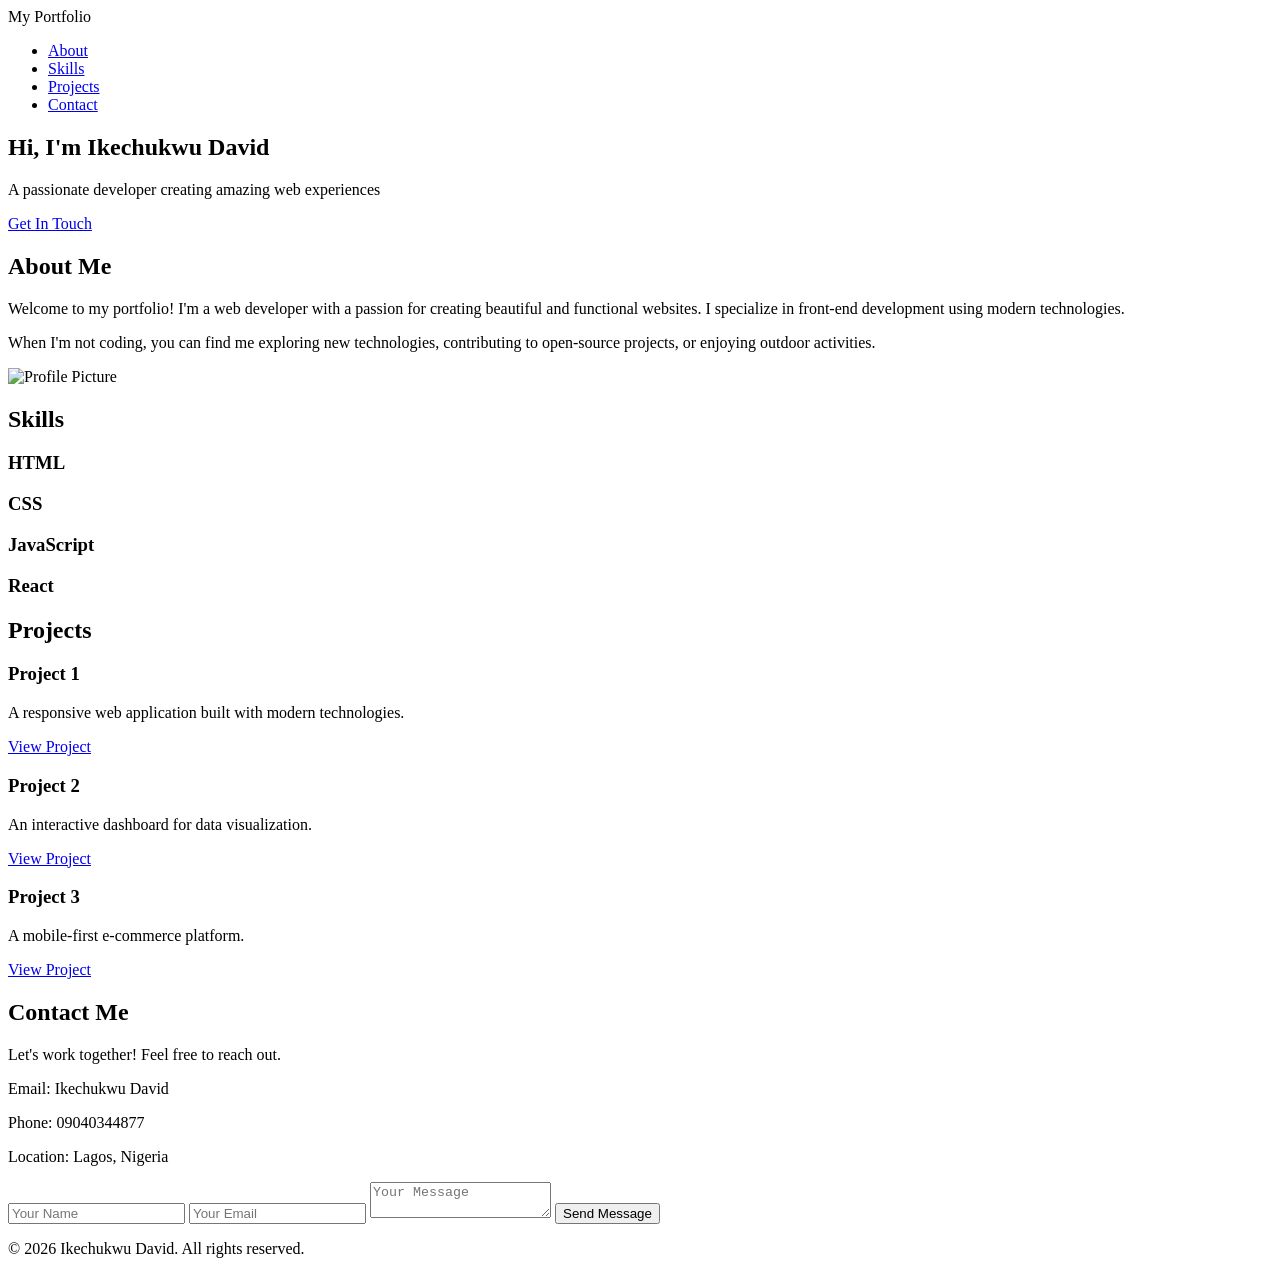
==== index.html @ 1afd5526 "Add files via upload" ====
<!DOCTYPE html>
<html lang="en">
<head>
    <meta charset="UTF-8">
    <meta name="viewport" content="width=device-width, initial-scale=1.0">
    <title>My Portfolio</title>
    <link rel="stylesheet" href="Port.css">
</head>
<body>
    <header>
        <nav>
            <div class="logo">My Portfolio</div>
            <ul class="nav-links">
                <li><a href="#about">About</a></li>
                <li><a href="#skills">Skills</a></li>
                <li><a href="#projects">Projects</a></li>
                <li><a href="#contact">Contact</a></li>
            </ul>
        </nav>
    </header>

    <section id="hero">
        <div class="hero-content">
            <h1>Hi, I'm Ikechukwu David</h1>
            <p>A passionate developer creating amazing web experiences</p>
            <a href="#contact" class="cta-button">Get In Touch</a>
        </div>
    </section>

    <section id="about">
        <div class="container">
            <h2>About Me</h2>
            <div class="about-content">
                <div class="about-text">
                    <p>Welcome to my portfolio! I'm a web developer with a passion for creating beautiful and functional websites. I specialize in front-end development using modern technologies.</p>
                    <p>When I'm not coding, you can find me exploring new technologies, contributing to open-source projects, or enjoying outdoor activities.</p>
                </div>
                <div class="about-image">
                    <img src="Snapchat-573273971.jpg" alt="Profile Picture">
                </div>
            </div>
        </div>
    </section>

    <section id="skills">
        <div class="container">
            <h2>Skills</h2>
            <div class="skills-grid">
                <div class="skill-item">
                    <h3>HTML</h3>
                    <div class="skill-bar">
                        <div class="skill-fill" style="width: 90%"></div>
                    </div>
                </div>
                <div class="skill-item">
                    <h3>CSS</h3>
                    <div class="skill-bar">
                        <div class="skill-fill" style="width: 85%"></div>
                    </div>
                </div>
                <div class="skill-item">
                    <h3>JavaScript</h3>
                    <div class="skill-bar">
                        <div class="skill-fill" style="width: 80%"></div>
                    </div>
                </div>
                <div class="skill-item">
                    <h3>React</h3>
                    <div class="skill-bar">
                        <div class="skill-fill" style="width: 75%"></div>
                    </div>
                </div>
            </div>
        </div>
    </section>

    <section id="projects">
        <div class="container">
            <h2>Projects</h2>
            <div class="projects-grid">
                <div class="project-card">
                    <h3>Project 1</h3>
                    <p>A responsive web application built with modern technologies.</p>
                    <a href="#" class="project-link">View Project</a>
                </div>
                <div class="project-card">
                    <h3>Project 2</h3>
                    <p>An interactive dashboard for data visualization.</p>
                    <a href="#" class="Fruitopia.html">View Project</a>
                </div>
                <div class="project-card">
                    <h3>Project 3</h3>
                    <p>A mobile-first e-commerce platform.</p>
                    <a href="#" class="contix.html">View Project</a>
                </div>
            </div>
        </div>
    </section>

    <section id="contact">
        <div class="container">
            <h2>Contact Me</h2>
            <div class="contact-content">
                <div class="contact-info">
                    <p>Let's work together! Feel free to reach out.</p>
                    <div class="contact-details">
                        <p>Email: Ikechukwu David</p>
                        <p>Phone: 09040344877</p>
                        <p>Location: Lagos, Nigeria</p>
                    </div>
                </div>
                <form class="contact-form">
                    <input type="text" placeholder="Your Name" required>
                    <input type="email" placeholder="Your Email" required>
                    <textarea placeholder="Your Message" required></textarea>
                    <button type="submit">Send Message</button>
                </form>
            </div>
        </div>
    </section>

    <footer>
        <div class="container">
            <p>&copy; 2026 Ikechukwu David. All rights reserved.</p>
        </div>
    </footer>

    <script src="Port.js"></script>
</body>
</html>
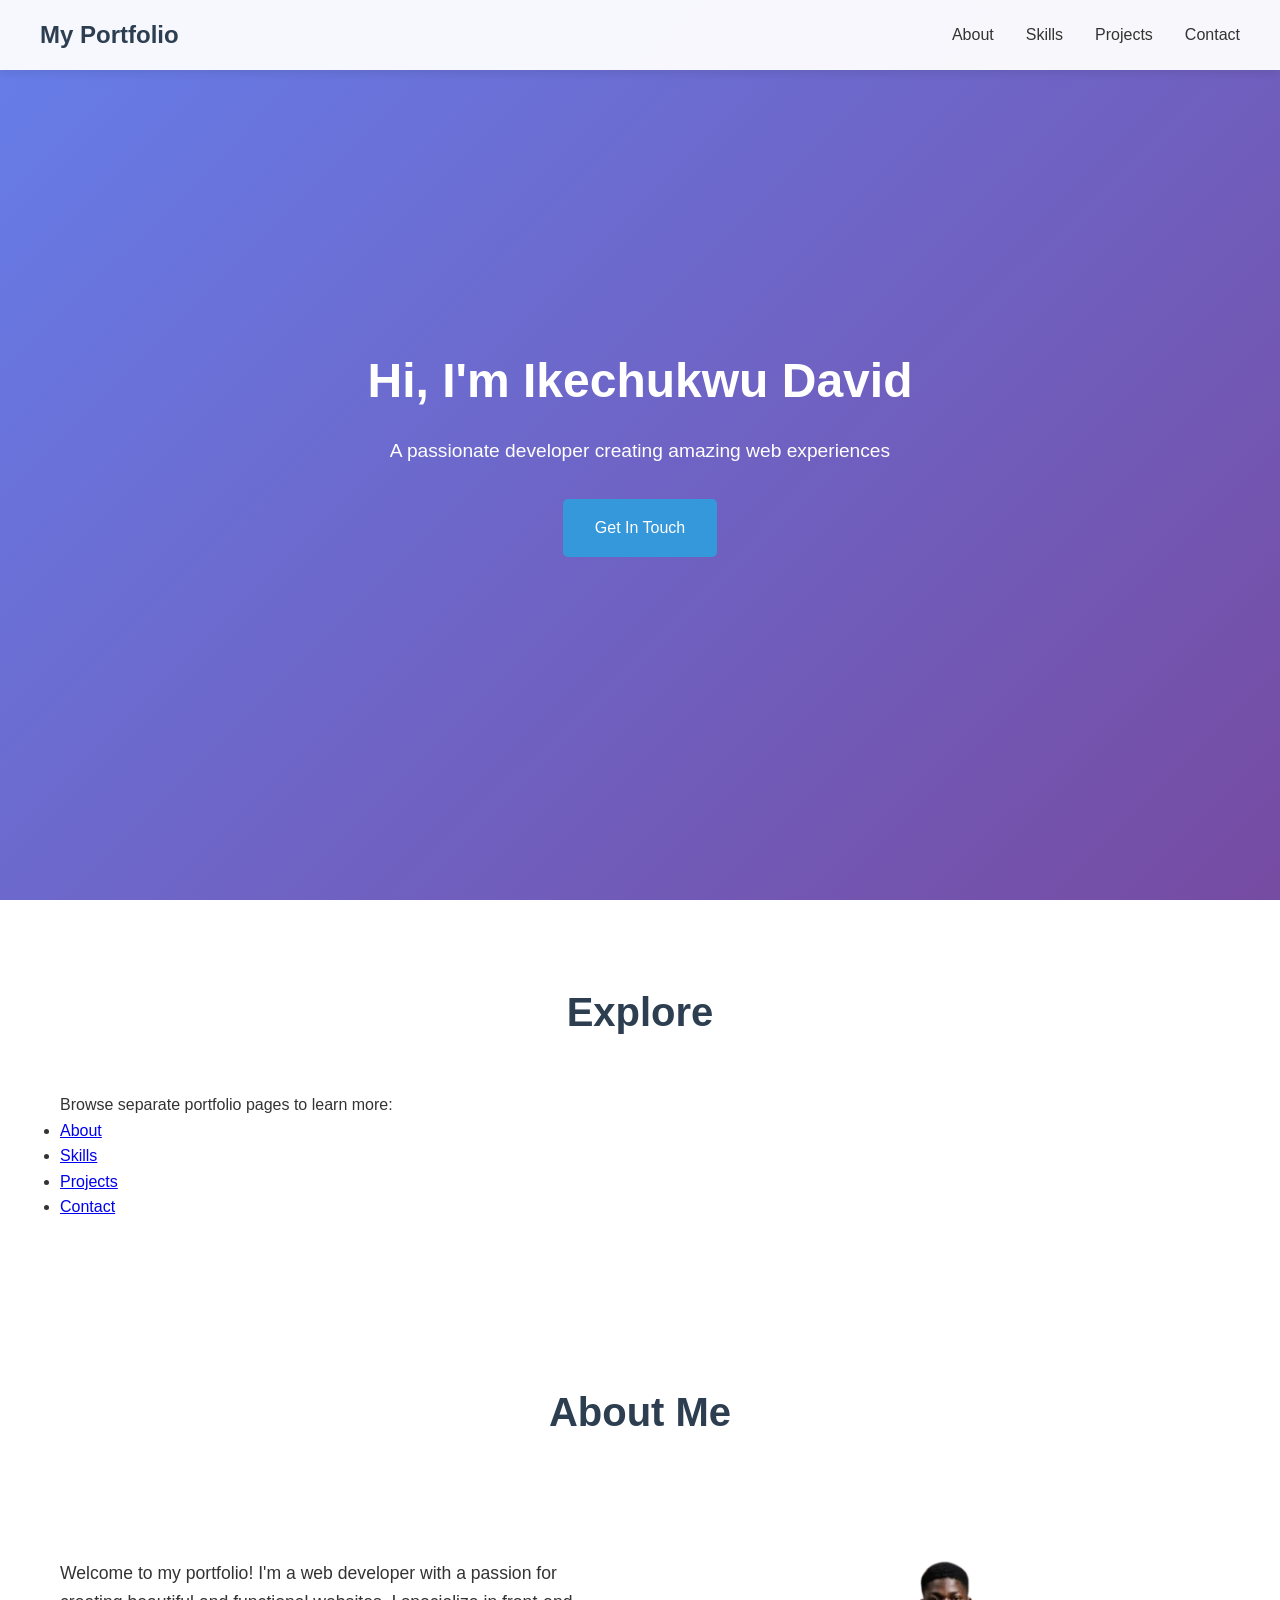
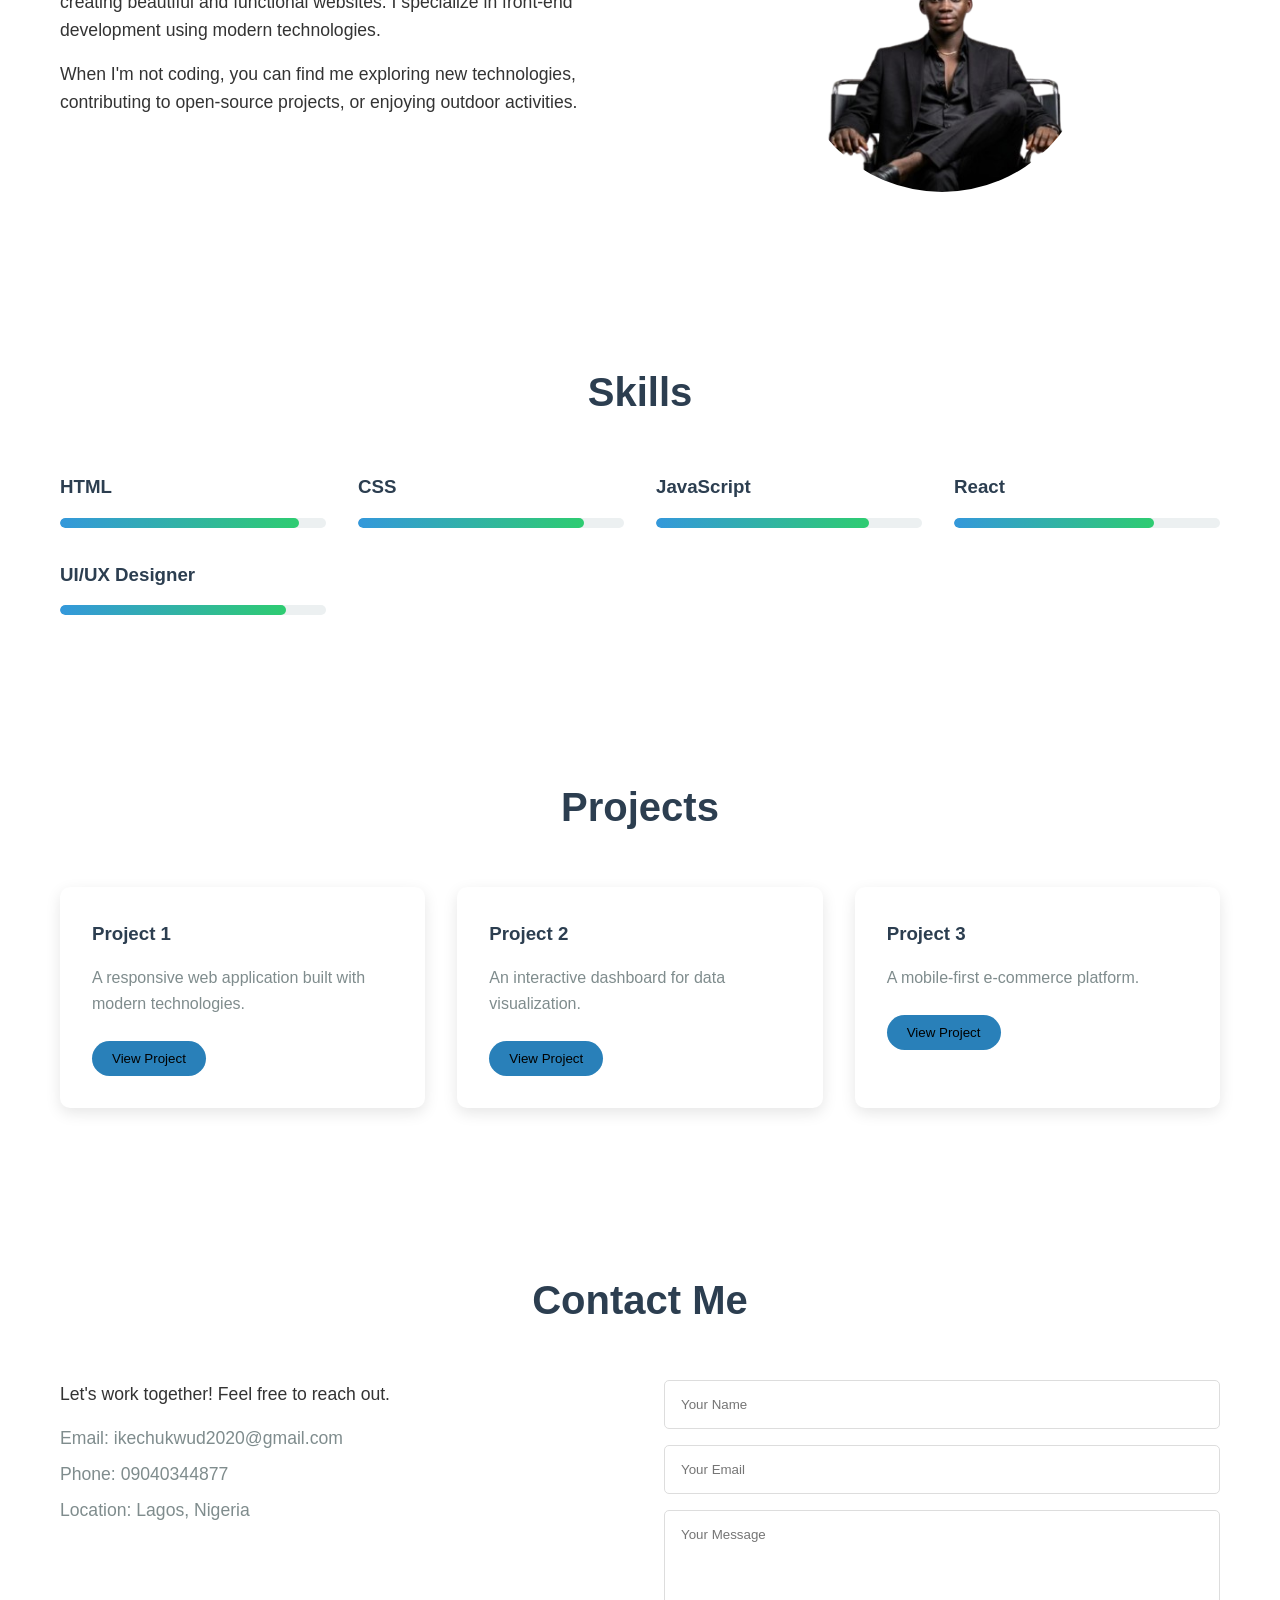
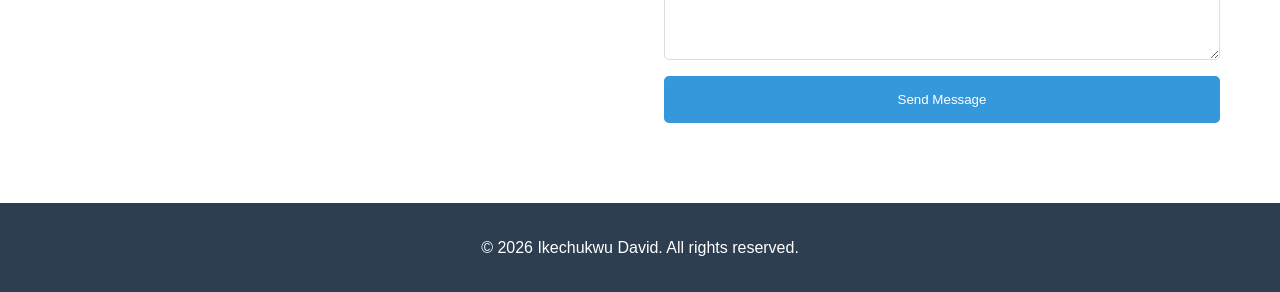
==== commit 79fbe309: "Add files via upload" ====
--- a/index.html
+++ b/index.html
@@ -27,6 +27,19 @@
         </div>
     </section>
 
+    <section class="home-links">
+        <div class="container">
+            <h2>Explore</h2>
+            <p>Browse separate portfolio pages to learn more:</p>
+            <ul class="page-list">
+                <li><a href="about.html">About</a></li>
+                <li><a href="skills.html">Skills</a></li>
+                <li><a href="projects.html">Projects</a></li>
+                <li><a href="contact.html">Contact</a></li>
+            </ul>
+        </div>
+    </section>
+
     <section id="about">
         <div class="container">
             <h2>About Me</h2>
@@ -36,7 +49,7 @@
                     <p>When I'm not coding, you can find me exploring new technologies, contributing to open-source projects, or enjoying outdoor activities.</p>
                 </div>
                 <div class="about-image">
-                    <img src="Snapchat-573273971.jpg" alt="Profile Picture">
+                    <img src="WhatsApp_Image_2026-03-18_at_2.01.04_PM-removebg-preview.png" alt="Profile Picture">
                 </div>
             </div>
         </div>
@@ -49,25 +62,31 @@
                 <div class="skill-item">
                     <h3>HTML</h3>
                     <div class="skill-bar">
-                        <div class="skill-fill" style="width: 90%"></div>
+                        <div class="skill-fill" style="width: 90%;"></div>
                     </div>
                 </div>
                 <div class="skill-item">
                     <h3>CSS</h3>
                     <div class="skill-bar">
-                        <div class="skill-fill" style="width: 85%"></div>
+                        <div class="skill-fill" style="width: 85%;"></div>
                     </div>
                 </div>
                 <div class="skill-item">
                     <h3>JavaScript</h3>
                     <div class="skill-bar">
-                        <div class="skill-fill" style="width: 80%"></div>
+                        <div class="skill-fill" style="width: 80%;"></div>
                     </div>
                 </div>
                 <div class="skill-item">
                     <h3>React</h3>
                     <div class="skill-bar">
-                        <div class="skill-fill" style="width: 75%"></div>
+                        <div class="skill-fill" style="width: 75%;"></div>
+                    </div>
+                </div>
+                <div class="skill-item">
+                    <h3>UI/UX Designer</h3>
+                    <div class="skill-bar">
+                        <div class="skill-fill" style="width: 85%;"></div>
                     </div>
                 </div>
             </div>
@@ -81,17 +100,17 @@
                 <div class="project-card">
                     <h3>Project 1</h3>
                     <p>A responsive web application built with modern technologies.</p>
-                    <a href="#" class="project-link">View Project</a>
+                    <button onclick="window.open('https://adare-nine.vercel.app/', '_blank')">View Project</button>
                 </div>
                 <div class="project-card">
                     <h3>Project 2</h3>
                     <p>An interactive dashboard for data visualization.</p>
-                    <a href="#" class="Fruitopia.html">View Project</a>
+                    <button onclick="window.open('https://form2-taupe.vercel.app/', '_blank')">View Project</button>
                 </div>
                 <div class="project-card">
                     <h3>Project 3</h3>
                     <p>A mobile-first e-commerce platform.</p>
-                    <a href="#" class="contix.html">View Project</a>
+                    <button onclick="window.open('https://cal223-1dgw.vercel.app/', '_blank')">View Project</button>
                 </div>
             </div>
         </div>
@@ -104,15 +123,15 @@
                 <div class="contact-info">
                     <p>Let's work together! Feel free to reach out.</p>
                     <div class="contact-details">
-                        <p>Email: Ikechukwu David</p>
+                        <p>Email: ikechukwud2020@gmail.com</p>
                         <p>Phone: 09040344877</p>
                         <p>Location: Lagos, Nigeria</p>
                     </div>
                 </div>
                 <form class="contact-form">
-                    <input type="text" placeholder="Your Name" required>
-                    <input type="email" placeholder="Your Email" required>
-                    <textarea placeholder="Your Message" required></textarea>
+                    <input name="name" type="text" placeholder="Your Name" required>
+                    <input name="email" type="email" placeholder="Your Email" required>
+                    <textarea name="message" placeholder="Your Message" required></textarea>
                     <button type="submit">Send Message</button>
                 </form>
             </div>
--- a/Port.css
+++ b/Port.css
@@ -0,0 +1,341 @@
+/* Reset and base styles */
+* {
+    margin: 0;
+    padding: 0;
+    box-sizing: border-box;
+}
+
+body {
+    font-family: 'Arial', sans-serif;
+    line-height: 1.6;
+    color: #333;
+    scroll-behavior: smooth;
+}
+
+.container {
+    max-width: 1200px;
+    margin: 0 auto;
+    padding: 0 20px;
+}
+
+/* Header and Navigation */
+header {
+    position: fixed;
+    top: 0;
+    width: 100%;
+    background: rgba(255, 255, 255, 0.95);
+    backdrop-filter: blur(10px);
+    z-index: 1000;
+    box-shadow: 0 2px 10px rgba(0, 0, 0, 0.1);
+}
+
+nav {
+    display: flex;
+    justify-content: space-between;
+    align-items: center;
+    padding: 1rem 0;
+    max-width: 1200px;
+    margin: 0 auto;
+}
+
+.logo {
+    font-size: 1.5rem;
+    font-weight: bold;
+    color: #2c3e50;
+}
+
+.nav-links {
+    display: flex;
+    list-style: none;
+}
+
+.nav-links li {
+    margin-left: 2rem;
+}
+
+.nav-links a {
+    text-decoration: none;
+    color: #333;
+    transition: color 0.3s;
+}
+
+.nav-links a:hover {
+    color: #3498db;
+}
+
+/* Hero Section */
+#hero {
+    height: 100vh;
+    display: flex;
+    align-items: center;
+    justify-content: center;
+    background: linear-gradient(135deg, #667eea 0%, #764ba2 100%);
+    color: white;
+    text-align: center;
+}
+
+.hero-content h1 {
+    font-size: 3rem;
+    margin-bottom: 1rem;
+}
+
+.hero-content p {
+    font-size: 1.2rem;
+    margin-bottom: 2rem;
+}
+
+.cta-button {
+    display: inline-block;
+    padding: 1rem 2rem;
+    background: #3498db;
+    color: white;
+    text-decoration: none;
+    border-radius: 5px;
+    transition: background 0.3s;
+}
+
+.cta-button:hover {
+    background: #2980b9;
+}
+
+/* Sections */
+section {
+    padding: 5rem 0;
+}
+
+section h2 {
+    text-align: center;
+    font-size: 2.5rem;
+    margin-bottom: 3rem;
+    color: #2c3e50;
+}
+
+/* About Section */
+.about-content {
+    display: flex;
+    align-items: center;
+    gap: 3rem;
+}
+
+.about-text {
+    flex: 1;
+}
+
+.about-text p {
+    margin-bottom: 1rem;
+    font-size: 1.1rem;
+}
+
+.about-image {
+    flex: 1;
+    text-align: center;
+}
+
+.about-image img {
+    width: 300px;
+    height: 300px;
+    border-radius: 50%;
+    object-fit: cover;
+}
+
+/* Skills Section */
+.skills-grid {
+    display: grid;
+    grid-template-columns: repeat(auto-fit, minmax(250px, 1fr));
+    gap: 2rem;
+}
+
+.skill-item h3 {
+    margin-bottom: 1rem;
+    color: #2c3e50;
+}
+
+.skill-bar {
+    height: 10px;
+    background: #ecf0f1;
+    border-radius: 5px;
+    overflow: hidden;
+}
+
+.skill-fill {
+    height: 100%;
+    background: linear-gradient(90deg, #3498db, #2ecc71);
+    border-radius: 5px;
+    transition: width 1s ease-in-out;
+}
+
+/* Projects Section */
+.projects-grid {
+    display: grid;
+    grid-template-columns: repeat(auto-fit, minmax(300px, 1fr));
+    gap: 2rem;
+}
+
+.project-card {
+    background: white;
+    padding: 2rem;
+    border-radius: 10px;
+    box-shadow: 0 5px 15px rgba(0, 0, 0, 0.1);
+    transition: transform 0.3s;
+}
+
+.project-card:hover {
+    transform: translateY(-5px);
+}
+
+.project-card h3 {
+    margin-bottom: 1rem;
+    color: #2c3e50;
+}
+
+.project-card p {
+    margin-bottom: 1.5rem;
+    color: #7f8c8d;
+}
+.project-card button{
+    background-color: #2980b9;
+    padding: 10px 20px;
+    border-radius: 20px;
+    border: none;
+}
+
+.project-link {
+    display: inline-block;
+    padding: 0.8rem 1.5rem;
+    background: #3498db;
+    color: white;
+    text-decoration: none;
+    font-weight: bold;
+    border: none;
+    border-radius: 8px;
+    cursor: pointer;
+    transition: all 0.3s ease;
+}
+
+.project-link:hover {
+    background: #2980b9;
+    transform: translateY(-2px);
+}
+
+.project-link:active {
+    transform: translateY(0);
+}
+
+.project-link::before {
+    content: '';
+    position: absolute;
+    top: 0;
+    left: -100%;
+    width: 100%;
+    height: 100%;
+    background: #2980b9;
+    z-index: -1;
+    transition: left 0.3s ease;
+}
+
+.project-link:hover::before {
+    left: 0;
+}
+
+.project-link:hover {
+    transform: translateY(-2px);
+    box-shadow: 0 5px 15px rgba(52, 152, 219, 0.4);
+}
+
+.project-link:active {
+    transform: translateY(0);
+}
+
+@keyframes slideInUp {
+    from {
+        opacity: 0;
+        transform: translateY(20px);
+    }
+    to {
+        opacity: 1;
+        transform: translateY(0);
+    }
+}
+
+/* Contact Section */
+.contact-content {
+    display: flex;
+    gap: 3rem;
+    align-items: flex-start;
+}
+
+.contact-info {
+    flex: 1;
+}
+
+.contact-info p {
+    margin-bottom: 1rem;
+    font-size: 1.1rem;
+}
+
+.contact-details p {
+    margin-bottom: 0.5rem;
+    color: #7f8c8d;
+}
+
+.contact-form {
+    flex: 1;
+    display: flex;
+    flex-direction: column;
+    gap: 1rem;
+}
+
+.contact-form input,
+.contact-form textarea {
+    padding: 1rem;
+    border: 1px solid #ddd;
+    border-radius: 5px;
+    font-family: inherit;
+}
+
+.contact-form textarea {
+    resize: vertical;
+    min-height: 150px;
+}
+
+.contact-form button {
+    padding: 1rem;
+    background: #3498db;
+    color: white;
+    border: none;
+    border-radius: 5px;
+    cursor: pointer;
+    transition: background 0.3s;
+}
+
+.contact-form button:hover {
+    background: #2980b9;
+}
+
+/* Footer */
+footer {
+    background: #2c3e50;
+    color: white;
+    text-align: center;
+    padding: 2rem 0;
+}
+
+/* Responsive Design */
+@media (max-width: 768px) {
+    .about-content,
+    .contact-content {
+        flex-direction: column;
+    }
+
+    .hero-content h1 {
+        font-size: 2rem;
+    }
+
+    .nav-links {
+        display: none;
+    }
+
+    .logo {
+        margin: 0 auto;
+    }
+}
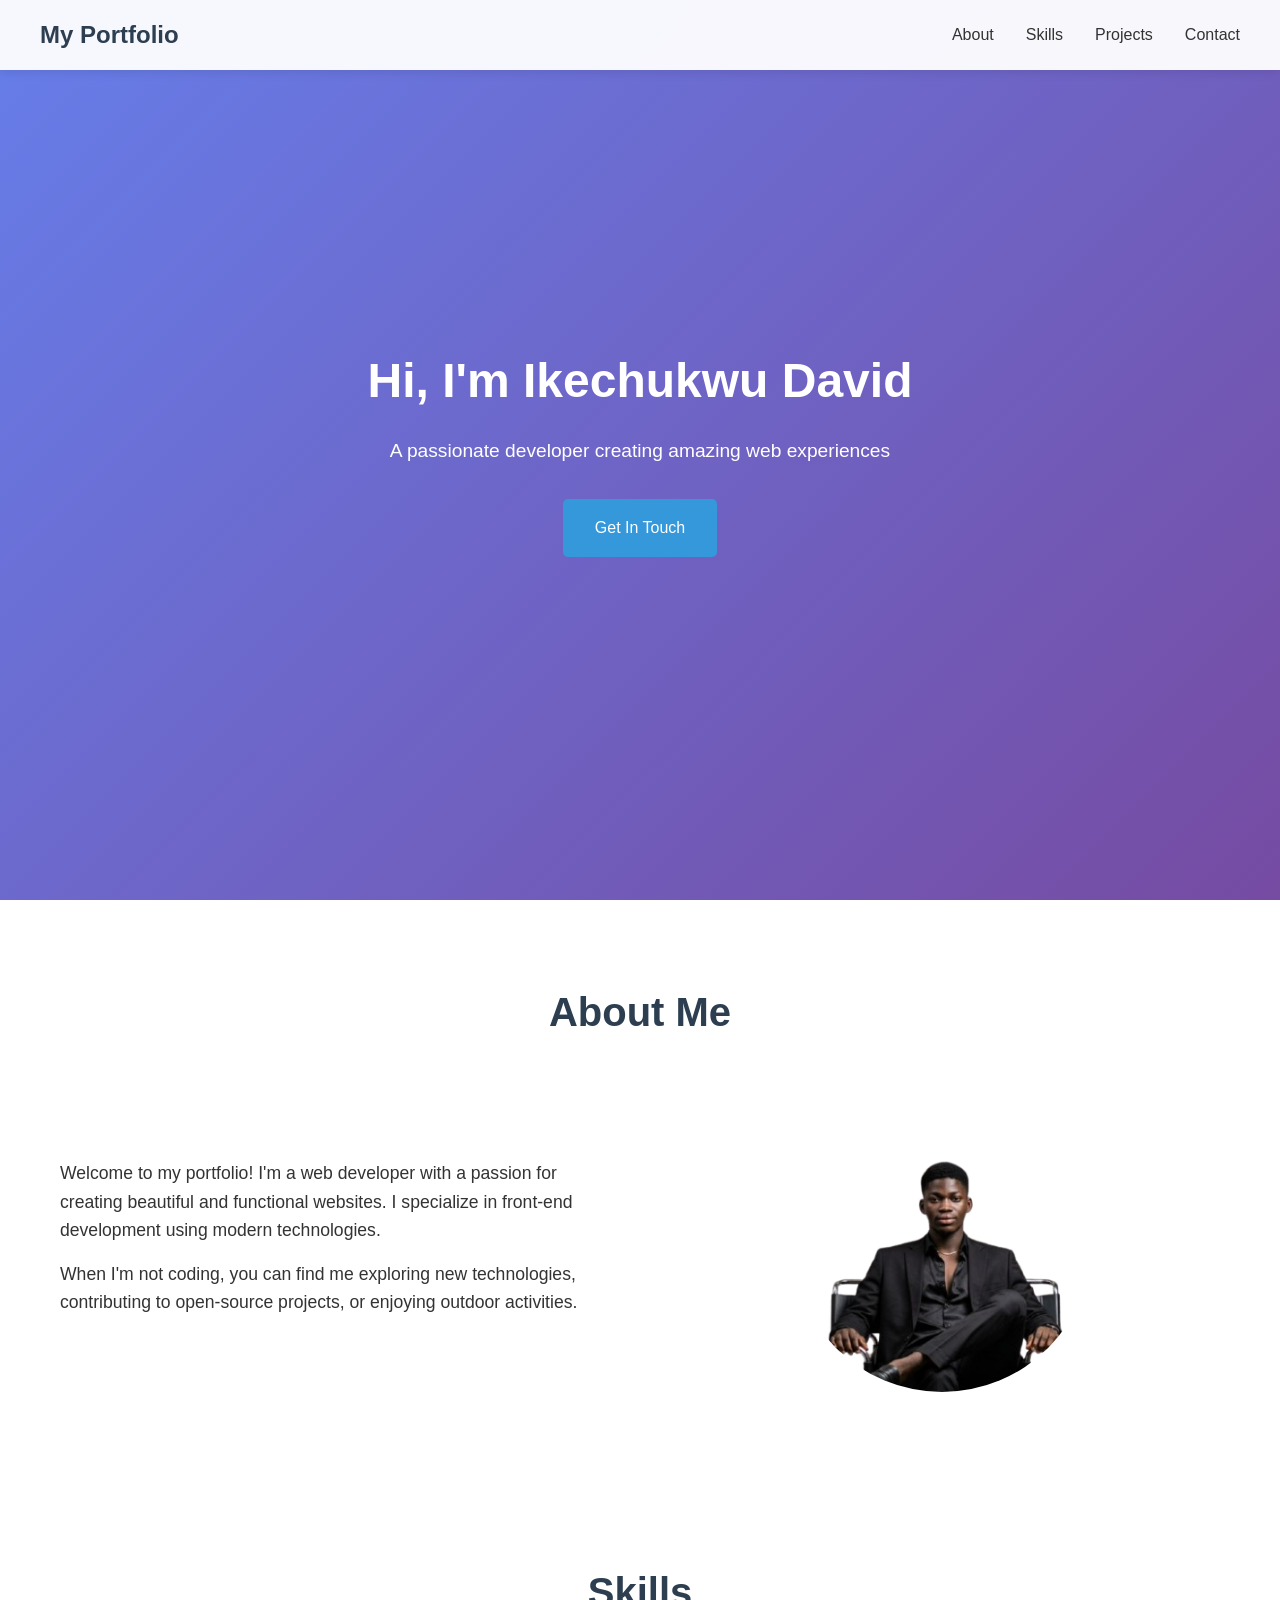
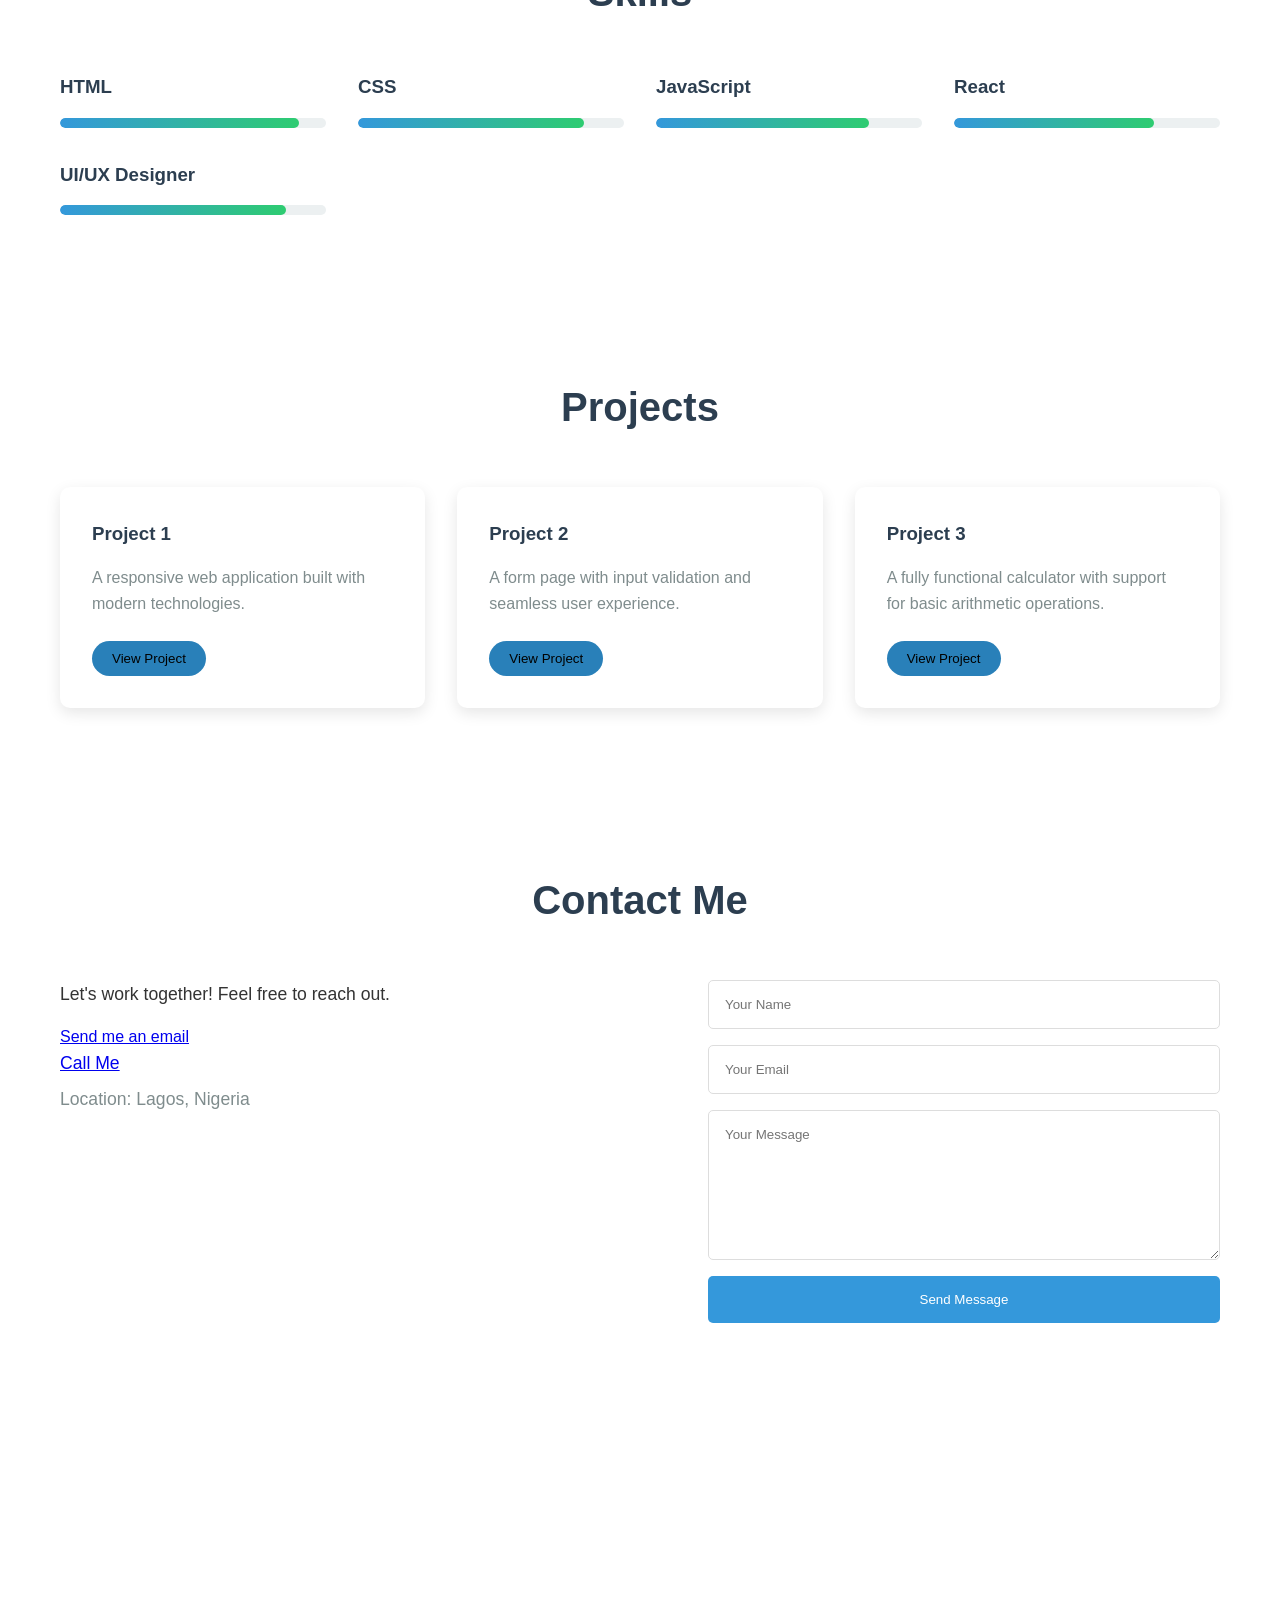
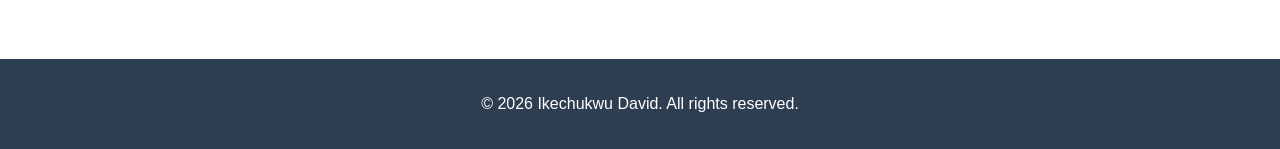
==== commit 793ab6cb: "Add files via upload" ====
--- a/index.html
+++ b/index.html
@@ -10,7 +10,12 @@
     <header>
         <nav>
             <div class="logo">My Portfolio</div>
-            <ul class="nav-links">
+            <div class="menu-toggle" id="menu-toggle">
+                <span></span>
+                <span></span>
+                <span></span>
+            </div>
+            <ul class="nav-links" id="nav-links">
                 <li><a href="#about">About</a></li>
                 <li><a href="#skills">Skills</a></li>
                 <li><a href="#projects">Projects</a></li>
@@ -27,7 +32,7 @@
         </div>
     </section>
 
-    <section class="home-links">
+    <!-- <section class="home-links">
         <div class="container">
             <h2>Explore</h2>
             <p>Browse separate portfolio pages to learn more:</p>
@@ -38,7 +43,7 @@
                 <li><a href="contact.html">Contact</a></li>
             </ul>
         </div>
-    </section>
+    </section> -->
 
     <section id="about">
         <div class="container">
@@ -100,16 +105,16 @@
                 <div class="project-card">
                     <h3>Project 1</h3>
                     <p>A responsive web application built with modern technologies.</p>
-                    <button onclick="window.open('https://adare-nine.vercel.app/', '_blank')">View Project</button>
+                    <button onclick="window.open('https://adare-dkrt.vercel.app/')">View Project</button>
                 </div>
                 <div class="project-card">
                     <h3>Project 2</h3>
-                    <p>An interactive dashboard for data visualization.</p>
-                    <button onclick="window.open('https://form2-taupe.vercel.app/', '_blank')">View Project</button>
+                    <p>A form page with input validation and seamless user experience.</p>
+                    <button onclick="window.open('https://form2-5dru.vercel.app/')">View Project</button>
                 </div>
                 <div class="project-card">
                     <h3>Project 3</h3>
-                    <p>A mobile-first e-commerce platform.</p>
+                    <p>A fully functional calculator with support for basic arithmetic operations.</p>
                     <button onclick="window.open('https://cal223-1dgw.vercel.app/', '_blank')">View Project</button>
                 </div>
             </div>
@@ -123,9 +128,10 @@
                 <div class="contact-info">
                     <p>Let's work together! Feel free to reach out.</p>
                     <div class="contact-details">
-                        <p>Email: ikechukwud2020@gmail.com</p>
-                        <p>Phone: 09040344877</p>
+                       <a href="mailto:ikechukwud2020@gmail.com">Send me an email</a>
+                        <p><a href="tel:+2349040344877">Call Me</a></p>
                         <p>Location: Lagos, Nigeria</p>
+                        <iframe src="https://www.google.com/maps/embed?pb=!1m18!1m12!1m3!1d3964.626791348721!2d3.2523736739742137!3d6.441946424107798!2m3!1f0!2f0!3f0!3m2!1i1024!2i768!4f13.1!3m3!1m2!1s0x103b862b11e9fecf%3A0x79956f3750314d3b!2s1%20Kessington%20St%2C%20Satellite%20Town%2C%20Lagos%20102102%2C%20Lagos!5e0!3m2!1sen!2sng!4v1774569791071!5m2!1sen!2sng" width="600" height="450" style="border:0;" allowfullscreen="" loading="lazy" referrerpolicy="no-referrer-when-downgrade"></iframe>
                     </div>
                 </div>
                 <form class="contact-form">
--- a/Port.css
+++ b/Port.css
@@ -321,21 +321,329 @@
 }
 
 /* Responsive Design */
+
+/* Mobile Menu Toggle */
+.menu-toggle {
+    display: none;
+    flex-direction: column;
+    cursor: pointer;
+    padding: 0.5rem;
+}
+
+.menu-toggle span {
+    width: 25px;
+    height: 3px;
+    background: #333;
+    margin: 3px 0;
+    transition: 0.3s;
+}
+
+/* Touch-friendly buttons for mobile */
 @media (max-width: 768px) {
+    .nav-links a,
+    .cta-button,
+    .project-card button,
+    .contact-form button {
+        min-height: 44px;
+        display: flex;
+        align-items: center;
+        justify-content: center;
+    }
+
+    .project-card button {
+        min-width: 120px;
+    }
+}
+
+/* Tablet and Mobile Styles */
+@media (max-width: 1024px) {
+    .container {
+        padding: 0 15px;
+    }
+
+    .hero-content h1 {
+        font-size: 2.5rem;
+    }
+
+    .hero-content p {
+        font-size: 1.1rem;
+    }
+
+    section h2 {
+        font-size: 2rem;
+    }
+
+    .about-content,
+    .contact-content {
+        gap: 2rem;
+    }
+
+    .about-image img {
+        width: 250px;
+        height: 250px;
+    }
+
+    .skills-grid {
+        grid-template-columns: repeat(auto-fit, minmax(200px, 1fr));
+        gap: 1.5rem;
+    }
+
+    .projects-grid {
+        grid-template-columns: repeat(auto-fit, minmax(280px, 1fr));
+        gap: 1.5rem;
+    }
+
+    .project-card {
+        padding: 1.5rem;
+    }
+}
+
+@media (max-width: 768px) {
+    .menu-toggle {
+        display: flex;
+    }
+
+    .nav-links {
+        position: absolute;
+        top: 100%;
+        left: 0;
+        width: 100%;
+        background: rgba(255, 255, 255, 0.95);
+        backdrop-filter: blur(10px);
+        flex-direction: column;
+        align-items: center;
+        padding: 1rem 0;
+        box-shadow: 0 2px 10px rgba(0, 0, 0, 0.1);
+        transform: translateY(-100%);
+        opacity: 0;
+        visibility: hidden;
+        transition: all 0.3s ease;
+    }
+
+    .nav-links.active {
+        transform: translateY(0);
+        opacity: 1;
+        visibility: visible;
+    }
+
+    .nav-links li {
+        margin: 0.5rem 0;
+        margin-left: 0;
+    }
+
+@media (max-width: 768px) {
+    .menu-toggle {
+        display: flex;
+    }
+
+    .nav-links {
+        position: absolute;
+        top: 100%;
+        left: 0;
+        width: 100%;
+        background: rgba(255, 255, 255, 0.95);
+        backdrop-filter: blur(10px);
+        flex-direction: column;
+        align-items: center;
+        padding: 1rem 0;
+        box-shadow: 0 2px 10px rgba(0, 0, 0, 0.1);
+        transform: translateY(-100%);
+        opacity: 0;
+        visibility: hidden;
+        transition: all 0.3s ease;
+    }
+
+    .nav-links.active {
+        transform: translateY(0);
+        opacity: 1;
+        visibility: visible;
+    }
+
+    .nav-links li {
+        margin: 0.5rem 0;
+        margin-left: 0;
+    }
+
+    #hero {
+        height: 80vh;
+        padding: 2rem 0;
+    }
+
+    .hero-content h1 {
+        font-size: 2rem;
+    }
+
+    .hero-content p {
+        font-size: 1rem;
+    }
+
+    section {
+        padding: 3rem 0;
+    }
+
+    section h2 {
+        font-size: 1.8rem;
+        margin-bottom: 2rem;
+    }
+
     .about-content,
     .contact-content {
         flex-direction: column;
+        gap: 2rem;
+    }
+
+    .about-image img {
+        width: 200px;
+        height: 200px;
+    }
+
+    .skills-grid {
+        grid-template-columns: 1fr;
+        gap: 1rem;
+    }
+
+    .projects-grid {
+        grid-template-columns: 1fr;
+        gap: 1rem;
+    }
+
+    .project-card {
+        padding: 1.5rem;
+        text-align: center;
+    }
+
+    .contact-form {
+        gap: 0.8rem;
+    }
+
+    .contact-form input,
+    .contact-form textarea {
+        padding: 0.8rem;
+    }
+
+    .contact-form button {
+        padding: 0.8rem;
+    }
+}
+}
+
+@media (max-width: 480px) {
+    .container {
+        padding: 0 10px;
+    }
+
+    nav {
+        padding: 0.8rem 0;
+    }
+
+    .logo {
+        font-size: 1.2rem;
     }
 
     .hero-content h1 {
-        font-size: 2rem;
-    }
-
-    .nav-links {
-        display: none;
-    }
-
-    .logo {
-        margin: 0 auto;
+        font-size: 1.8rem;
+        margin-bottom: 0.8rem;
+    }
+
+    .hero-content p {
+        font-size: 0.9rem;
+        margin-bottom: 1.5rem;
+    }
+
+    .cta-button {
+        padding: 0.8rem 1.5rem;
+        font-size: 0.9rem;
+    }
+
+    .section {
+        padding: 2.5rem 0;
+    }
+
+    .section h2 {
+        font-size: 1.5rem;
+        margin-bottom: 1.5rem;
+    }
+
+    .about-text p {
+        font-size: 1rem;
+    }
+
+    .about-image img {
+        width: 150px;
+        height: 150px;
+    }
+
+    .skill-item h3 {
+        font-size: 1rem;
+    }
+
+    .project-card h3 {
+        font-size: 1.2rem;
+    }
+
+    .project-card p {
+        font-size: 0.9rem;
+    }
+
+    .project-card button {
+        padding: 8px 16px;
+        font-size: 0.9rem;
+    }
+
+    .contact-info p {
+        font-size: 1rem;
+    }
+
+    .contact-details p {
+        font-size: 0.9rem;
+    }
+
+    footer {
+        padding: 1.5rem 0;
+        font-size: 0.9rem;
+    }
+}
+
+/* Extra Small Devices */
+@media (max-width: 320px) {
+    .container {
+        padding: 0 8px;
+    }
+
+    .hero-content h1 {
+        font-size: 1.5rem;
+    }
+
+    .hero-content p {
+        font-size: 0.8rem;
+    }
+
+    .cta-button {
+        padding: 0.7rem 1.2rem;
+        font-size: 0.8rem;
+    }
+
+    .section h2 {
+        font-size: 1.3rem;
+    }
+
+    .about-image img {
+        width: 120px;
+        height: 120px;
+    }
+
+    .project-card {
+        padding: 1rem;
+    }
+
+    .contact-form input,
+    .contact-form textarea {
+        padding: 0.7rem;
+        font-size: 0.9rem;
+    }
+
+    .contact-form button {
+        padding: 0.7rem;
+        font-size: 0.9rem;
     }
 }
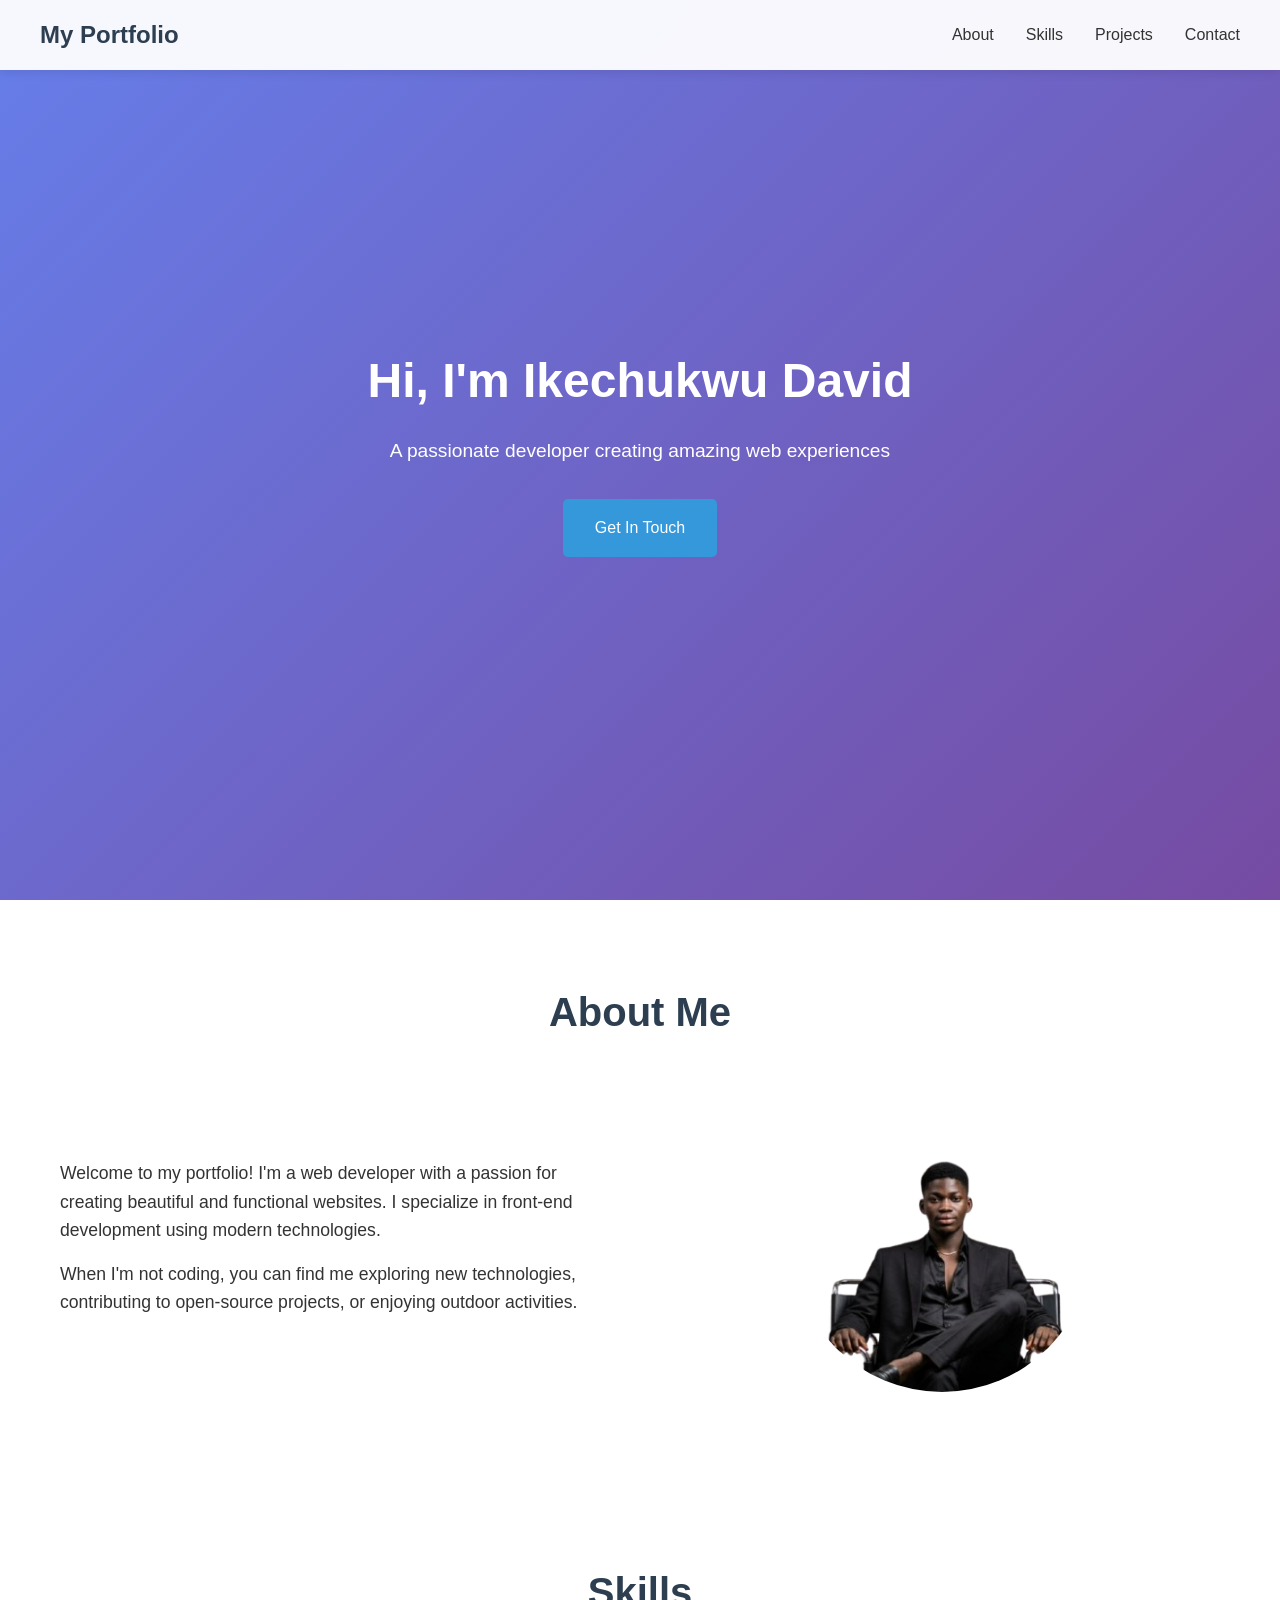
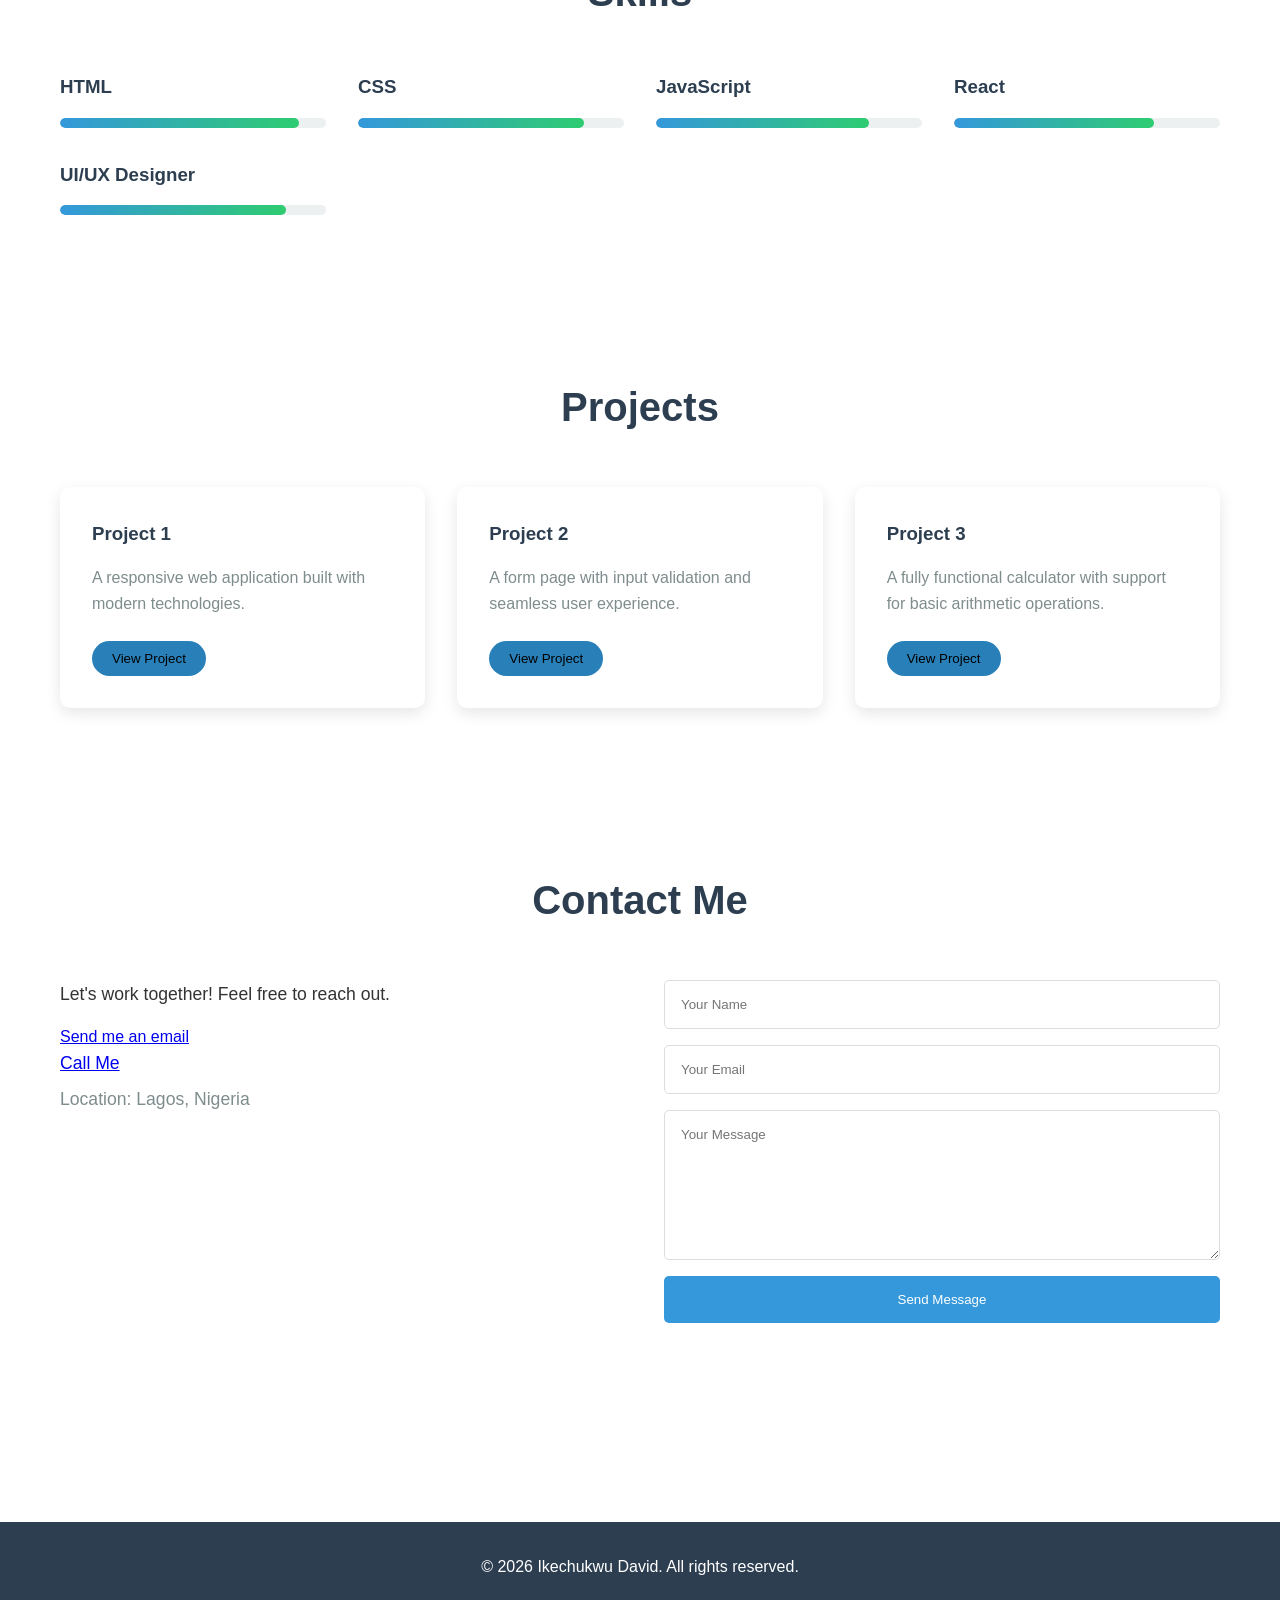
==== commit 457df001: "Add files via upload" ====
--- a/index.html
+++ b/index.html
@@ -131,7 +131,9 @@
                        <a href="mailto:ikechukwud2020@gmail.com">Send me an email</a>
                         <p><a href="tel:+2349040344877">Call Me</a></p>
                         <p>Location: Lagos, Nigeria</p>
-                        <iframe src="https://www.google.com/maps/embed?pb=!1m18!1m12!1m3!1d3964.626791348721!2d3.2523736739742137!3d6.441946424107798!2m3!1f0!2f0!3f0!3m2!1i1024!2i768!4f13.1!3m3!1m2!1s0x103b862b11e9fecf%3A0x79956f3750314d3b!2s1%20Kessington%20St%2C%20Satellite%20Town%2C%20Lagos%20102102%2C%20Lagos!5e0!3m2!1sen!2sng!4v1774569791071!5m2!1sen!2sng" width="600" height="450" style="border:0;" allowfullscreen="" loading="lazy" referrerpolicy="no-referrer-when-downgrade"></iframe>
+                        <div class="map-container">
+                            <iframe src="https://www.google.com/maps/embed?pb=!1m18!1m12!1m3!1d3964.626791348721!2d3.2523736739742137!3d6.441946424107798!2m3!1f0!2f0!3f0!3m2!1i1024!2i768!4f13.1!3m3!1m2!1s0x103b862b11e9fecf%3A0x79956f3750314d3b!2s1%20Kessington%20St%2C%20Satellite%20Town%2C%20Lagos%20102102%2C%20Lagos!5e0!3m2!1sen!2sng!4v1774569791071!5m2!1sen!2sng" style="border:0;" allowfullscreen="" loading="lazy" referrerpolicy="no-referrer-when-downgrade"></iframe>
+                        </div>
                     </div>
                 </div>
                 <form class="contact-form">
--- a/Port.css
+++ b/Port.css
@@ -276,6 +276,23 @@
 .contact-details p {
     margin-bottom: 0.5rem;
     color: #7f8c8d;
+}
+
+.map-container {
+    position: relative;
+    padding-bottom: 56.25%; /* 16:9 aspect ratio */
+    height: 0;
+    overflow: hidden;
+    max-width: 100%;
+    margin-top: 1rem;
+}
+
+.map-container iframe {
+    position: absolute;
+    top: 0;
+    left: 0;
+    width: 100%;
+    height: 100%;
 }
 
 .contact-form {
@@ -431,39 +448,6 @@
         margin-left: 0;
     }
 
-@media (max-width: 768px) {
-    .menu-toggle {
-        display: flex;
-    }
-
-    .nav-links {
-        position: absolute;
-        top: 100%;
-        left: 0;
-        width: 100%;
-        background: rgba(255, 255, 255, 0.95);
-        backdrop-filter: blur(10px);
-        flex-direction: column;
-        align-items: center;
-        padding: 1rem 0;
-        box-shadow: 0 2px 10px rgba(0, 0, 0, 0.1);
-        transform: translateY(-100%);
-        opacity: 0;
-        visibility: hidden;
-        transition: all 0.3s ease;
-    }
-
-    .nav-links.active {
-        transform: translateY(0);
-        opacity: 1;
-        visibility: visible;
-    }
-
-    .nav-links li {
-        margin: 0.5rem 0;
-        margin-left: 0;
-    }
-
     #hero {
         height: 80vh;
         padding: 2rem 0;
@@ -492,6 +476,15 @@
         gap: 2rem;
     }
 
+    .contact-info {
+        text-align: center;
+    }
+
+    .map-container {
+        max-width: 100%;
+        margin: 1rem auto;
+    }
+
     .about-image img {
         width: 200px;
         height: 200px;
@@ -596,6 +589,10 @@
 
     .contact-details p {
         font-size: 0.9rem;
+    }
+
+    .map-container {
+        margin-top: 0.5rem;
     }
 
     footer {
